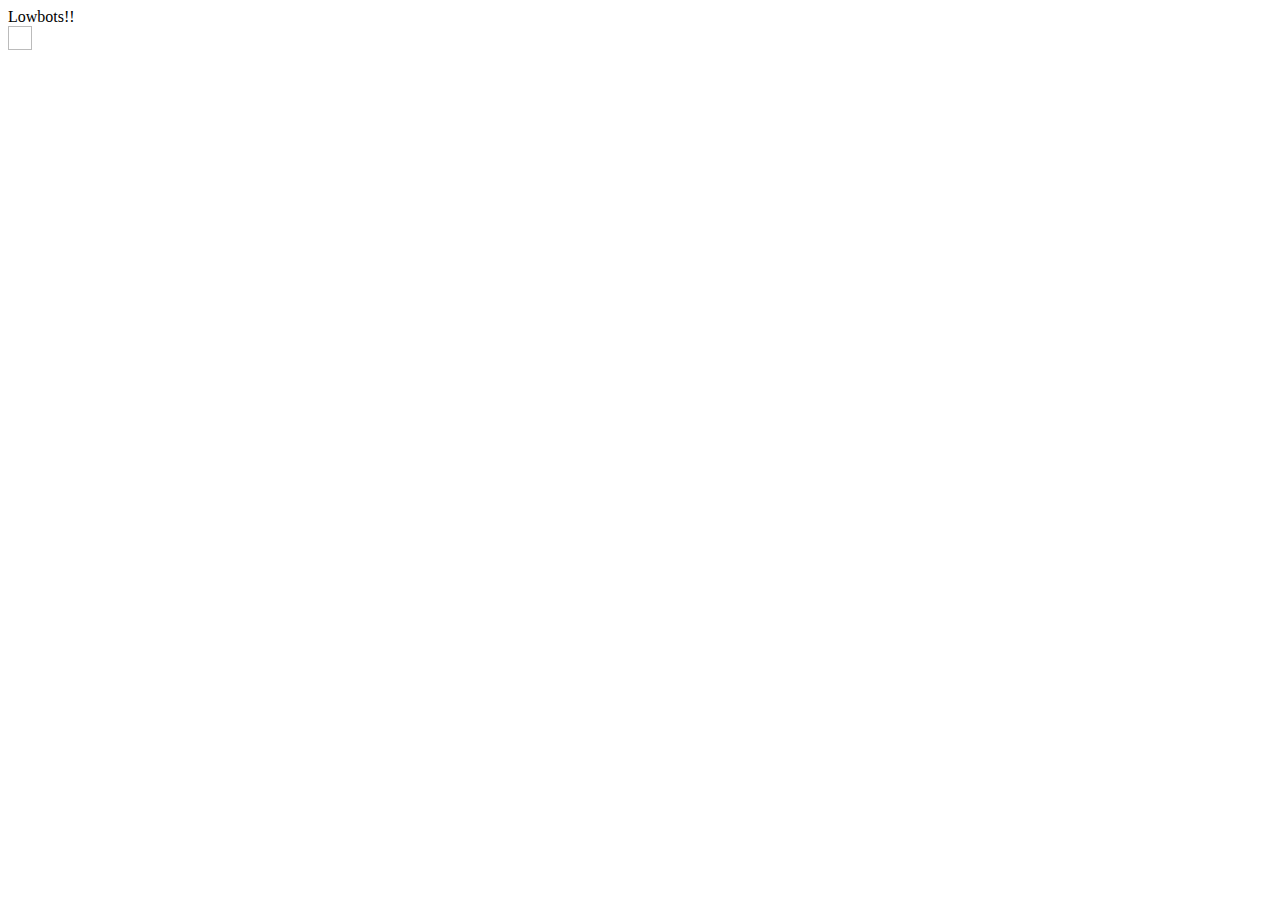
==== index.html @ 09dd8ab2 "just about done w v1" ====
<html>
  <head>
    <link href="./lowbots.css" type="text/css" rel="stylesheet"/>

    <script type="text/javascript" src="./mutable_views/lib/jquery/jquery-1.4.2.js"></script>
    <script type="text/javascript" src="./mutable_views/lib/js_dot_standin/js.js"></script>
    <script type="text/javascript" src="./mutable_views/mv.js"></script>
    <script src="./lowbots.js"></script>
    <script src="./ricochet.js"></script>
  </head>
  <body>
    <div>Lowbots!!</div>
    <div class="board">
      <div mv="loop row in board">
        <div class="row" mv="loop col in row">
          <div class="square" mv="within col,
                                  classIf n_border 'n_border',
                                  classIf s_border 's_border',
                                  classIf e_border 'e_border',
                                  classIf w_border 'w_border',
                                  classIf no_target 'no_target',
                                  classIf is_target 'is_target',
                                  classIf robot_color robot_color">
          </div>
          <div></div><div class="clearfix"></div>
        </div>
        <div></div>
      </div>
    </div>

    <script>
      var drawBoard = function(board){
        mv.update($('.board')[0], {board:board});
      };

      $(document).keyup(function(event){
        var directionTranslationMatrix = {
          37: 'west',
          38: 'north',
          39: 'east',
          40: 'south'
        };
        var direction = directionTranslationMatrix[event.keyCode];
        var robotTranslationMatrix = {
        };
        if(direction){
          move[direction]();
          drawBoard(board);
        }
      });
      drawBoard(board);
    </script>

  </body>
</html>
---- lowbots.css ----
.square {
        width: 22px;
        height: 22px;
        border: 1px solid #BBBBBB;
        float: left;
      }
      .clearfix {
        clear: both;
      }
      .n_border {
        border-top: 1px solid red;
      }
      .s_border {
        border-bottom: 1px solid red;
      }
      .e_border {
        border-right: 1px solid red;
      }
      .w_border {
        border-left: 1px solid red;
      }
      .is_target {
        background-color: tan;
      }
      .no_target {
        background-color: #DDDDDD;
      }
      .red, .green, .blue, .yellow {
        background-position: 178px -215px;
      }
      .red {
        background-image: url("./images/atomic_robot.jpg");
      }
      .green {
        background-image: url("./images/girl_android.jpg");
      }
      .blue {
        background-image: url("./images/blue_robot.jpg");
      }
      .yellow {
        background-image: url("./images/happy_robot.jpg");
      }
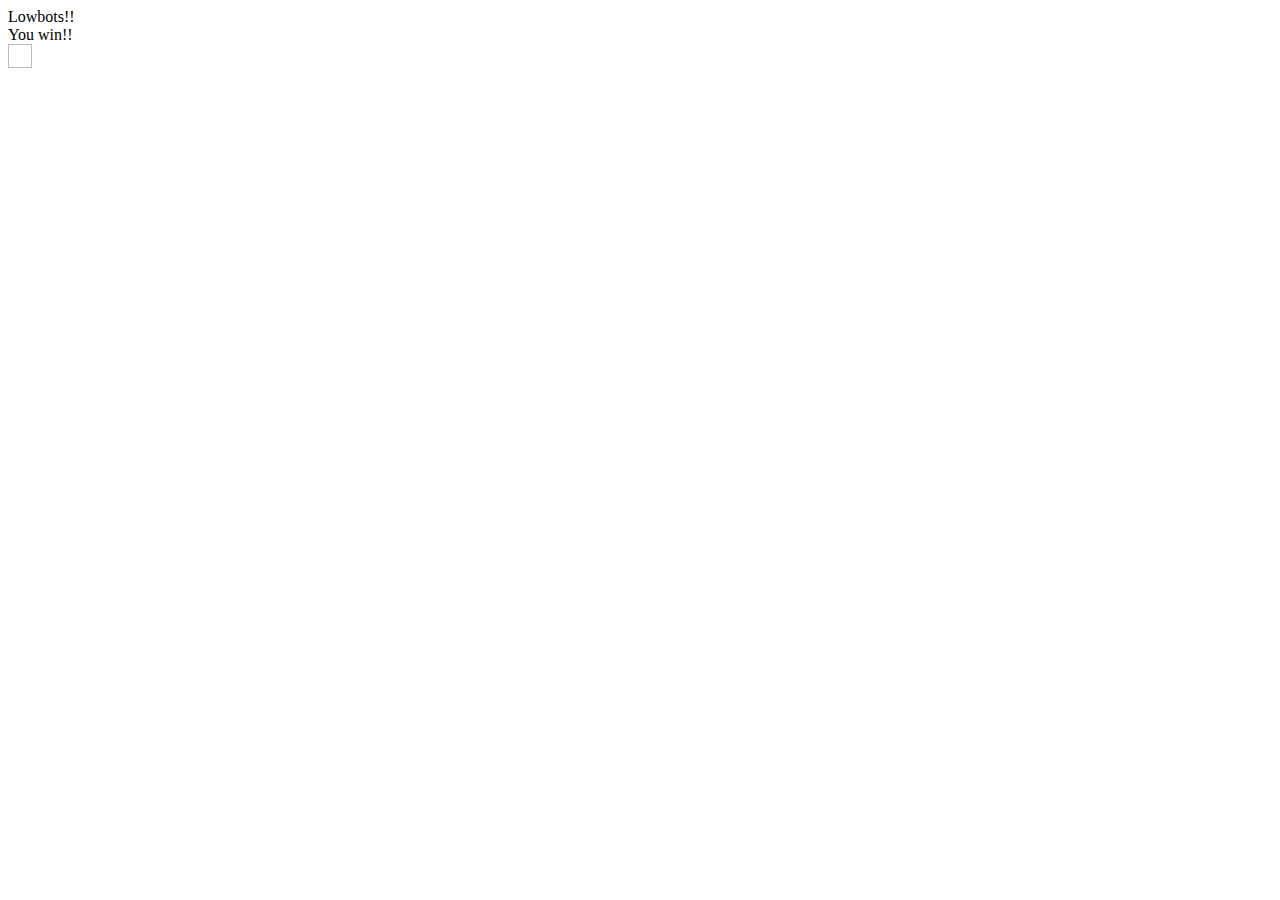
==== commit c03421c3: "most updated version.  robots can all move and green robot is the active robot.  mutable views is ol" ====
--- a/index.html
+++ b/index.html
@@ -8,8 +8,10 @@
     <script src="./lowbots.js"></script>
     <script src="./ricochet.js"></script>
   </head>
-  <body>
+  <body mv="within board">
     <div>Lowbots!!</div>
+    <div mv="showIf victorious">You win!!</div>
+    <div mv="contain move_count"></div>
     <div class="board">
       <div mv="loop row in board">
         <div class="row" mv="loop col in row">
@@ -20,6 +22,7 @@
                                   classIf w_border 'w_border',
                                   classIf no_target 'no_target',
                                   classIf is_target 'is_target',
+                                  classIf active_target 'active_target',
                                   classIf robot_color robot_color">
           </div>
           <div></div><div class="clearfix"></div>
@@ -30,7 +33,7 @@
 
     <script>
       var drawBoard = function(board){
-        mv.update($('.board')[0], {board:board});
+        mv.update($('body')[0], {board:board});
       };
 
       $(document).keyup(function(event){
@@ -41,10 +44,23 @@
           40: 'south'
         };
         var direction = directionTranslationMatrix[event.keyCode];
-        var robotTranslationMatrix = {
-        };
         if(direction){
           move[direction]();
+          drawBoard(board);
+        }
+        var robotTranslationMatrix = {
+          82: 'red',
+          71: 'green',
+          66: 'blue',
+          89: 'yellow'
+        };
+        var robot = robotTranslationMatrix[event.keyCode];
+        if(robot){
+          select_robot(color_robot_mapping[robot]);
+          drawBoard(board);
+        }
+        if(event.keyCode === 27){
+          reset();
           drawBoard(board);
         }
       });
--- a/lowbots.css
+++ b/lowbots.css
@@ -8,22 +8,25 @@
         clear: both;
       }
       .n_border {
-        border-top: 1px solid red;
+        border-top: 1px solid black;
       }
       .s_border {
-        border-bottom: 1px solid red;
+        border-bottom: 1px solid black;
       }
       .e_border {
-        border-right: 1px solid red;
+        border-right: 1px solid black;
       }
       .w_border {
-        border-left: 1px solid red;
+        border-left: 1px solid black;
       }
       .is_target {
-        background-color: tan;
+        background-color: #DDDDDD;
       }
       .no_target {
-        background-color: #DDDDDD;
+        /*background-color: #DDDDDD;*/
+      }
+      .active_target {
+        background-color: #00FF00;
       }
       .red, .green, .blue, .yellow {
         background-position: 178px -215px;
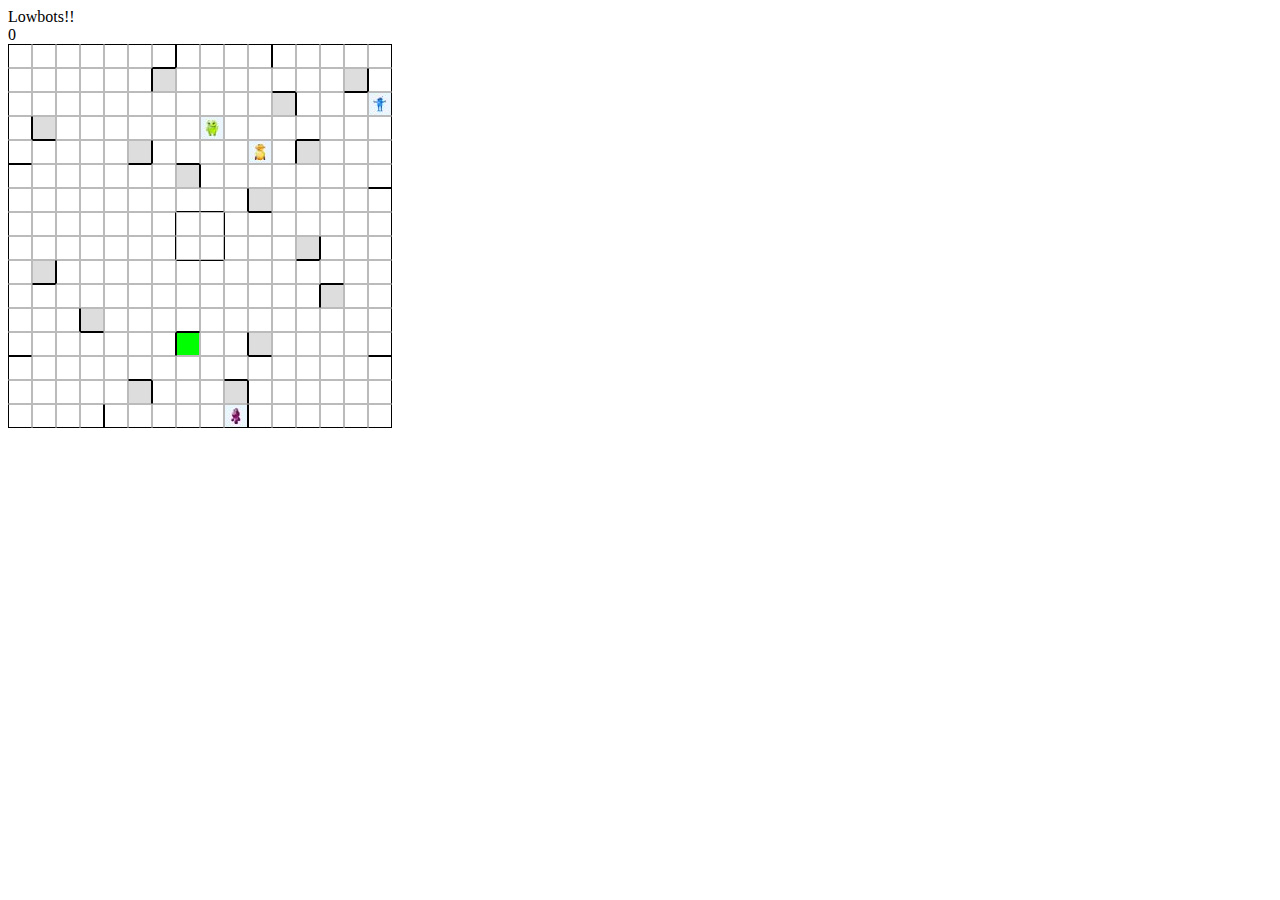
==== commit a27ad054: "migrated to react from mutable views" ====
--- a/index.html
+++ b/index.html
@@ -2,28 +2,27 @@
   <head>
     <link href="./lowbots.css" type="text/css" rel="stylesheet"/>
 
-    <script type="text/javascript" src="./mutable_views/lib/jquery/jquery-1.4.2.js"></script>
-    <script type="text/javascript" src="./mutable_views/lib/js_dot_standin/js.js"></script>
-    <script type="text/javascript" src="./mutable_views/mv.js"></script>
+    <script type="text/javascript" src="./lib/react/lib/jquery/jquery-1.4.2.js"></script>
+    <script type="text/javascript" src="./lib/react/lib/js_dot_standin/js.js"></script>
+    <script type="text/javascript" src="./lib/react/react.js"></script>
     <script src="./lowbots.js"></script>
     <script src="./ricochet.js"></script>
   </head>
-  <body mv="within board">
+  <body react="within board">
     <div>Lowbots!!</div>
-    <div mv="showIf victorious">You win!!</div>
-    <div mv="contain move_count"></div>
+    <div react="showIf victorious">You win!!</div>
+    <div react="contain move_count"></div>
     <div class="board">
-      <div mv="loop row in board">
-        <div class="row" mv="loop col in row">
-          <div class="square" mv="within col,
-                                  classIf n_border 'n_border',
-                                  classIf s_border 's_border',
-                                  classIf e_border 'e_border',
-                                  classIf w_border 'w_border',
-                                  classIf no_target 'no_target',
-                                  classIf is_target 'is_target',
-                                  classIf active_target 'active_target',
-                                  classIf robot_color robot_color">
+      <div react="loop">
+        <div class="row" react="loop">
+          <div class="square" react="classIf n_border 'n_border',
+                                     classIf s_border 's_border',
+                                     classIf e_border 'e_border',
+                                     classIf w_border 'w_border',
+                                     classIf no_target 'no_target',
+                                     classIf is_target 'is_target',
+                                     classIf active_target 'active_target',
+                                     classIf robot_color robot_color">
           </div>
           <div></div><div class="clearfix"></div>
         </div>
@@ -33,7 +32,7 @@
 
     <script>
       var drawBoard = function(board){
-        mv.update($('body')[0], {board:board});
+        react.update($('body')[0], {board:board});
       };
 
       $(document).keyup(function(event){
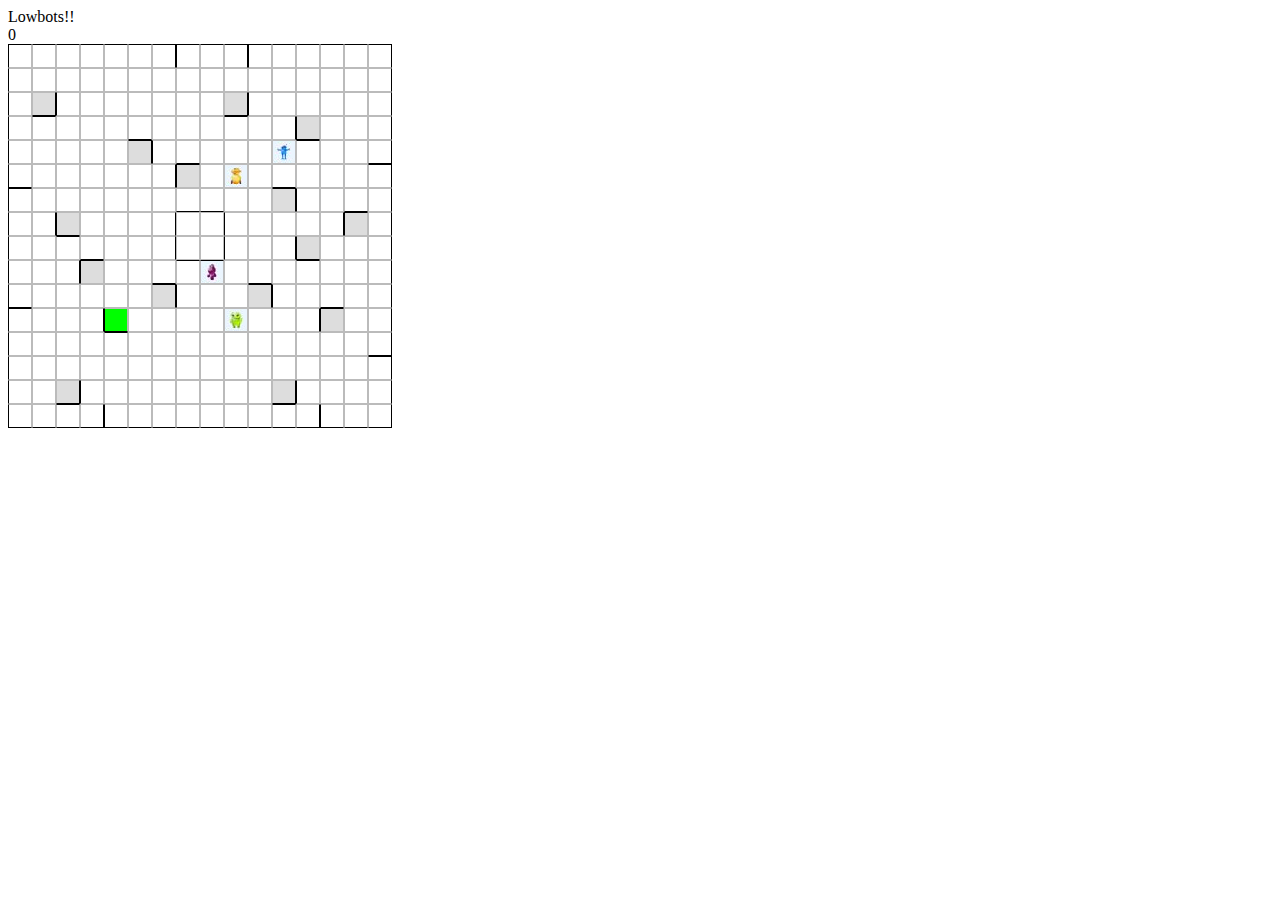
==== commit b6cae273: "activating reactive views" ====
--- a/index.html
+++ b/index.html
@@ -8,7 +8,7 @@
     <script src="./lowbots.js"></script>
     <script src="./ricochet.js"></script>
   </head>
-  <body react="within board">
+  <body>
     <div>Lowbots!!</div>
     <div react="showIf victorious">You win!!</div>
     <div react="contain move_count"></div>
@@ -32,7 +32,7 @@
 
     <script>
       var drawBoard = function(board){
-        react.update($('body')[0], {board:board});
+        react.update($('body')[0]);
       };
 
       $(document).keyup(function(event){
@@ -45,7 +45,6 @@
         var direction = directionTranslationMatrix[event.keyCode];
         if(direction){
           move[direction]();
-          drawBoard(board);
         }
         var robotTranslationMatrix = {
           82: 'red',
@@ -56,13 +55,13 @@
         var robot = robotTranslationMatrix[event.keyCode];
         if(robot){
           select_robot(color_robot_mapping[robot]);
-          drawBoard(board);
         }
-        if(event.keyCode === 27){
+        if(event.keyCode === 27 /*escape*/){
           reset();
           drawBoard(board);
         }
       });
+      react.anchor($('body')[0], board);
       drawBoard(board);
     </script>
 
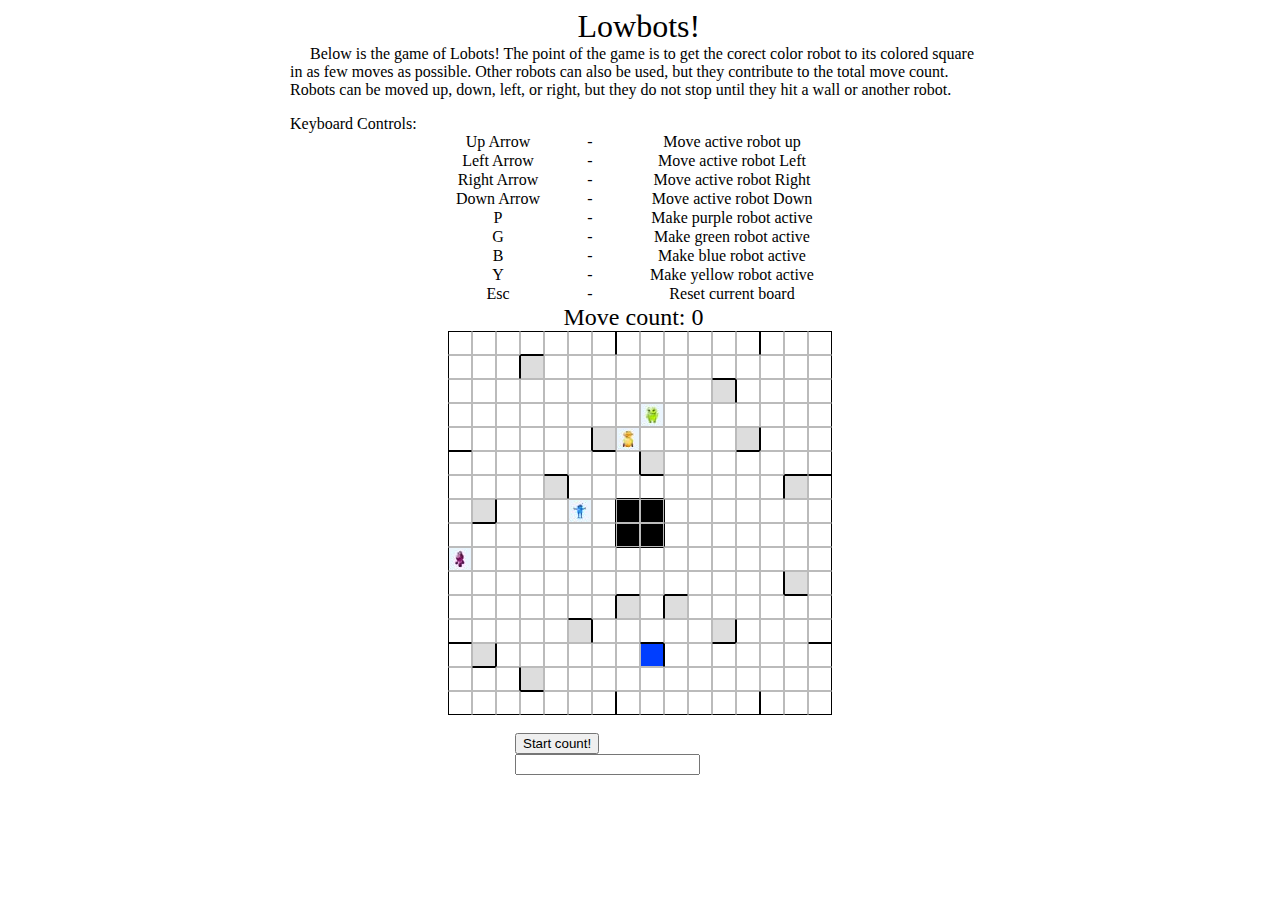
==== commit 472662fd: "added explanation of rules, changed robot color name." ====
--- a/index.html
+++ b/index.html
@@ -1,7 +1,7 @@
 <html>
   <head>
+    <title>Lowbots!</title>
     <link href="./lowbots.css" type="text/css" rel="stylesheet"/>
-
     <script type="text/javascript" src="./lib/react/lib/jquery/jquery-1.4.2.js"></script>
     <script type="text/javascript" src="./lib/react/lib/js_dot_standin/js.js"></script>
     <script type="text/javascript" src="./lib/react/react.js"></script>
@@ -9,33 +9,80 @@
     <script src="./ricochet.js"></script>
   </head>
   <body>
-    <div>Lowbots!!</div>
-    <div react="showIf victorious">You win!!</div>
-    <div react="contain move_count"></div>
-    <div class="board">
-      <div react="loop">
-        <div class="row" react="loop">
-          <div class="square" react="classIf n_border 'n_border',
-                                     classIf s_border 's_border',
-                                     classIf e_border 'e_border',
-                                     classIf w_border 'w_border',
-                                     classIf no_target 'no_target',
-                                     classIf is_target 'is_target',
-                                     classIf active_target 'active_target',
-                                     classIf robot_color robot_color">
-          </div>
-          <div></div><div class="clearfix"></div>
+    <div id="content">
+      <p id="header">Lowbots!</p>
+      <div id="rules">
+        <p class="rulesParagraphs">Below is the game of Lobots!  The point of the game is to get the corect color robot to its colored square in as few moves as possible.  Other robots can also be used, but they contribute to the total move count.  Robots can be moved up, down, left, or right, but they do not stop until they hit a wall or another robot.</p>
+        <div>Keyboard Controls:</div>
+        <div class="KeyListLine">
+          <span class="key">Up Arrow</span><span class="middleDash">-</span><span class="keyAction">Move active robot up</span>
         </div>
-        <div></div>
+        <div class="KeyListLine">
+          <span class="key">Left Arrow</span><span class="middleDash">-</span><span class="keyAction">Move active robot Left</span>
+				</div>
+        <div class="KeyListLine">
+          <span class="key">Right Arrow</span><span class="middleDash">-</span><span class="keyAction">Move active robot Right</span>
+				</div>
+        <div class="KeyListLine">
+          <span class="key">Down Arrow</span><span class="middleDash">-</span><span class="keyAction">Move active robot Down</span>
+				</div>
+        <div class="KeyListLine">
+          <span class="key">P</span><span class="middleDash">-</span><span class="keyAction">Make purple robot active</span>
+				</div>
+        <div class="KeyListLine">
+          <span class="key">G</span><span class="middleDash">-</span><span class="keyAction">Make green robot active</span>
+				</div>
+        <div class="KeyListLine">
+          <span class="key">B</span><span class="middleDash">-</span><span class="keyAction">Make blue robot active</span>
+				</div>
+        <div class="KeyListLine">
+          <span class="key">Y</span><span class="middleDash">-</span><span class="keyAction">Make yellow robot active</span>
+				</div>
+        <div class="KeyListLine">
+          <span class="key">Esc</span><span class="middleDash">-</span><span class="keyAction">Reset current board</span>
+        </div>
       </div>
+			<div id="moveCount">
+			  <span >Move count:</span> <span react="contain move_count"></span>
+			</div>
+			<div id="win" react="showIf victorious">You win!!</div>
+			<div class="board">
+				<div react="loop">
+				<div class="row" react="loop">
+					<div class="square" react="classIf n_border 'n_border',
+											 classIf s_border 's_border',
+											 classIf e_border 'e_border',
+											 classIf w_border 'w_border',
+											 classIf no_target 'no_target',
+											 classIf is_target 'is_target',
+											 classIf active_target 'active_target',
+											 classIf redTarget 'redTarget',
+											 classIf greenTarget 'greenTarget',
+											 classIf blueTarget 'blueTarget',
+											 classIf yellowTarget 'yellowTarget',
+											 classIf robot_color robot_color,
+											 classIf blackout 'blackout'">
+					</div>
+					<div></div><div class="clearfix"></div>
+				</div>
+				<div></div>
+				</div>
+			</div>
+			<br />
+			<div id="timer">
+        <form>
+          <span><input type="button" value="Start count!" onclick="doTimer()"></span>
+          <span><input type="text" id="txt" /></span>
+        </form>			
+      </div>
+			<div react="contain bestRoute"></div>
     </div>
-
     <script>
-      var drawBoard = function(board){
-        react.update($('body')[0]);
+      var drawBoard = function(){
+        react.update(document.body);
       };
 
-      $(document).keyup(function(event){
+      $(document).keydown(function(event){
         var directionTranslationMatrix = {
           37: 'west',
           38: 'north',
@@ -47,7 +94,7 @@
           move[direction]();
         }
         var robotTranslationMatrix = {
-          82: 'red',
+          80: 'red',
           71: 'green',
           66: 'blue',
           89: 'yellow'
@@ -60,10 +107,13 @@
           reset();
           drawBoard(board);
         }
+        event.stopPropagation()
+        event.preventDefault();
+        return false;
       });
+
       react.anchor($('body')[0], board);
       drawBoard(board);
     </script>
-
   </body>
 </html>
--- a/lowbots.css
+++ b/lowbots.css
@@ -6,6 +6,59 @@
       }
       .clearfix {
         clear: both;
+      }
+      #header {
+        width: 125px;
+        height:5px;
+        margin-left: auto;
+        margin-right: auto;
+        font-size: 200%;
+      }
+      #content {
+        width: 700px;
+        margin-left: auto;
+        margin-right: auto;
+      }
+      .rulesParagraphs {
+        text-indent: 20px;
+      }
+      .keyListLine {
+        margin-left: auto;
+        margin-right: auto;
+        width: 384px;
+        height: 19px;
+      }
+      .key {
+        width: 100px;
+        float: left;
+        text-align: center;
+      }
+      .middleDash{
+        width: 84px;
+        float: left;
+        text-align: center;	
+      }
+      .keyAction {
+        width: 200px;
+        float: left;
+        text-align: center;
+      }
+      #moveCount {
+        width: 153px;
+        font-size: 150%;
+        margin-left: auto;
+        margin-right: auto;
+      }
+      #win {
+        width: 135px;
+        font-size: 200%;
+        margin-left: auto;
+        margin-right: auto;
+      }
+      .board {
+        width: 384px;
+        margin-left: auto;
+        margin-right: auto;
       }
       .n_border {
         border-top: 1px solid black;
@@ -28,6 +81,21 @@
       .active_target {
         background-color: #00FF00;
       }
+      .redTarget {
+        background-color: #91219E;
+      }
+      .greenTarget {
+        background-color: #00FF00;
+      }
+      .blueTarget {
+        background-color: #003EFF;
+      }
+      .yellowTarget {
+        background-color: #EEEE00;
+      }
+      .blackout {
+        background-color: black;
+      }
       .red, .green, .blue, .yellow {
         background-position: 178px -215px;
       }
@@ -43,3 +111,8 @@
       .yellow {
         background-image: url("./images/happy_robot.jpg");
       }
+      #timer {
+        width: 250px;
+        margin-left: auto;
+        margin-right: auto;
+      }
